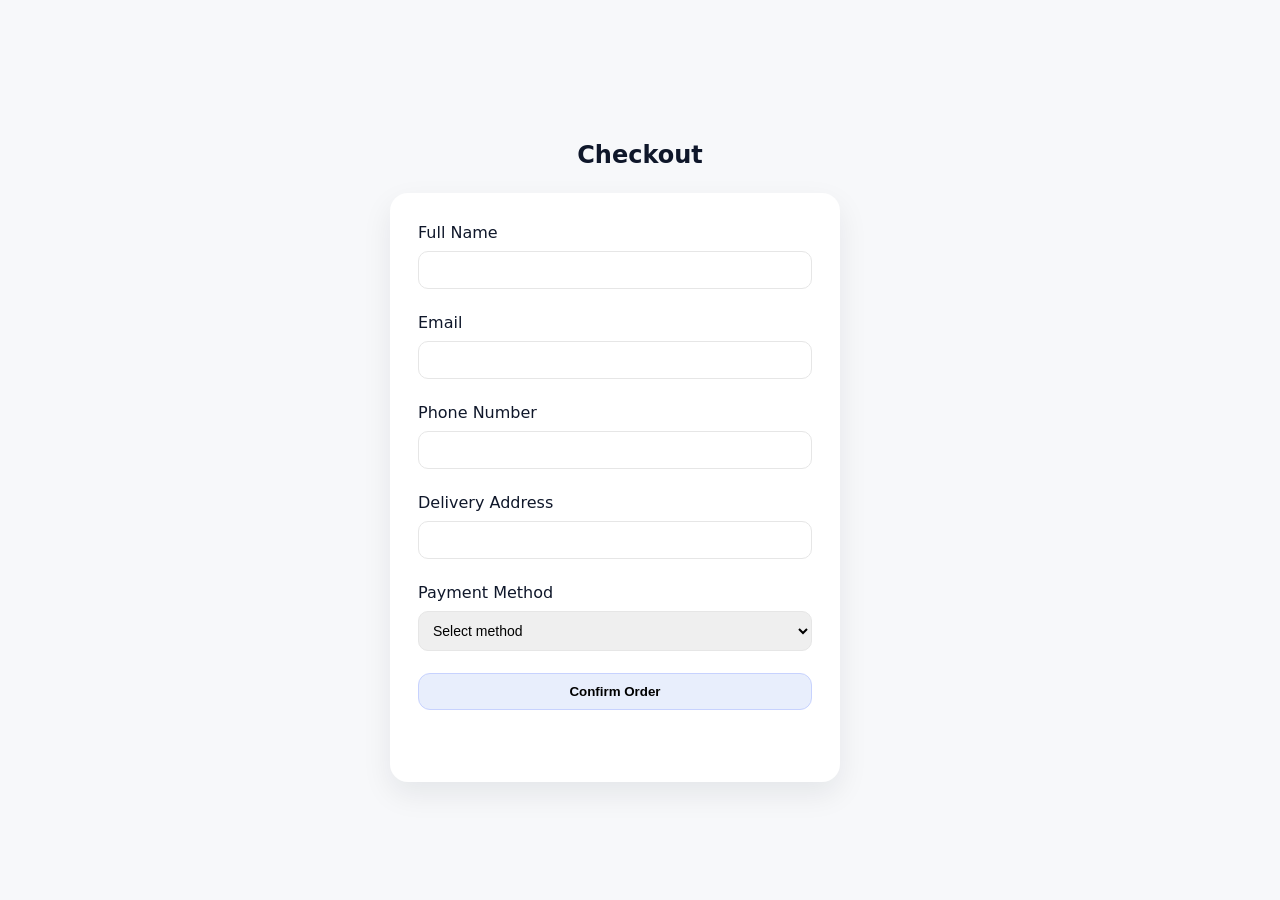
==== checkout.html @ 5b9e7269 "black friday added black friday page with timer" ====
<!doctype html>
<html lang="en">
<head>
  <meta charset="UTF-8" />
  <meta name="viewport" content="width=device-width, initial-scale=1.0" />
  <title>Checkout</title>
  <link rel="stylesheet" href="style.css" />
</head>

<body>

  <section class="checkout">
    <div class="container">
      <h2>Checkout</h2>

      <form id="checkout-form" class="checkout-form">

        <label>
          Full Name
          <input type="text" id="name" />
          <small class="error"></small>
        </label>

        <label>
          Email
          <input type="email" id="email" />
          <small class="error"></small>
        </label>

        <label>
          Phone Number
          <input type="tel" id="phone" />
          <small class="error"></small>
        </label>

        <label>
          Delivery Address
          <input type="text" id="address" />
          <small class="error"></small>
        </label>

        <label>
          Payment Method
          <select id="payment">
            <option value="">Select method</option>
            <option value="cash">Cash</option>
            <option value="card">Card</option>
          </select>
          <small class="error"></small>
        </label>

        <button type="submit" class="btn">Confirm Order</button>

        <p id="success-message" class="success-message"></p>

      </form>
    </div>
  </section>

  <script src="checkout.js"></script>
</body>
</html>
---- style.css ----
* {
  box-sizing: border-box;
}

body {
  margin: 0;
  font-family: system-ui, -apple-system, Segoe UI, Roboto, Arial, sans-serif;
  line-height: 1.5;
  background: #f7f8fa;
  color: #0f172a;
}

a {
  color: inherit;
  text-decoration: none;
}

.container {
  width: min(1100px, 92%);
  margin: 0 auto;
}

.site-header,
.site-nav,
.site-footer {
  background: white;
}

.site-nav {
  border-top: 1px solid #e6e6e6;
  border-bottom: 1px solid #e6e6e6;
}

.site-footer {
  margin-top: 24px;
  border-top: 1px solid #e6e6e6;
}


.site-header {
  padding: 24px 0;
}

.header-inner {
  display: flex;
  flex-direction: column;
  align-items: center;
  text-align: center;
}


.brand h1 {
  margin: 0;
  font-size: 28px;
}

.brand p {
  margin: 6px 0 0;
  opacity: 0.75;
}


.site-nav {
  border-top: 1px solid #e6e6e6;
}

.nav-list {
  list-style: none;
  margin: 0;
  padding: 12px 0;
  display: flex;        
  gap: 12px;
  align-items: center;
  justify-content: center;
  flex-wrap: wrap;
}

.nav-list a {
  display: block;
  padding: 10px 14px;
  border-radius: 10px;
  transition: transform 0.12s ease, background 0.12s ease;
}

.nav-list a:hover {
  background: #f2f4f7;        
  transform: translateY(-1px);
}

.nav-list a.active {
  background: #e8eefc;
}

.site-main section {
  padding: 32px 0;
}

.hero h2,
.features h2,
.contact h2 {
  margin-top: 0;
}

.bullet-list {
  margin: 12px 0 0;
  padding-left: 18px;
}

.cards-grid {
  display: grid;       
  grid-template-columns: repeat(3, 1fr);
  gap: 16px;
  margin-top: 16px;
}

.card {
  border: 1px solid #e6e6e6;
  border-radius: 16px;
  padding: 16px;
  background: white;
}

.card h3 {
  margin: 0 0 8px;
}



.site-footer {
  padding: 24px 0;
}

.footer-grid {
  display: grid;
  grid-template-columns: 2fr 1fr 1fr;
  gap: 16px;
}

.footer-links {
  list-style: none;
  padding: 0;
  margin: 10px 0 0;
}

.footer-links li {
  margin: 8px 0;
}

.footer-links a:hover {
  text-decoration: underline;
}


@media (max-width: 1199px) {
  .cards-grid {
    grid-template-columns: repeat(2, 1fr);
  }

  .footer-grid {
    grid-template-columns: 1fr 1fr;
  }
}


@media (max-width: 767px) {
  .nav-list {
    flex-direction: column;  
    align-items: stretch;
  }

  .nav-list a {
    text-align: center;
    width: 100%;
  }

  .cards-grid {
    grid-template-columns: 1fr;
  }

  .footer-grid {
    grid-template-columns: 1fr;
  }

  .brand h1 {
    font-size: 24px;
  }
}


.hero .container,
.features .container,
.contact .container {
  background: white;
  border: 1px solid #e6e6e6;
  border-radius: 18px;
  padding: 22px;
}

.hero h2 {
  font-size: 28px;
  margin-bottom: 8px;
}

.hero p {
  margin-top: 0;
  opacity: 0.85;
}

.card {
  box-shadow: 0 8px 24px rgba(15, 23, 42, 0.06);
}

.cards-grid {
  margin-top: 18px;
}

.nav-list a.active {
  background: #e8eefc;
  border: 1px solid #c7d2fe;
}

.nav-list a:hover {
  background: #f1f5f9;
}

.footer-grid h3 {
  margin-top: 0;
}


.section-subtitle {
  margin: 6px 0 0;
  opacity: 0.8;
  max-width: 60ch;
}


.site-main section {
  padding: 38px 0;
}


.programs .container {
  background: white;
  border: 1px solid #e6e6e6;
  border-radius: 18px;
  padding: 22px;
}


.card--media {
  overflow: hidden; 
  padding: 0;     
}

.card-img {
  width: 100%;
  height: 170px;
  object-fit: cover;
  display: block;
  border-bottom: 1px solid #e6e6e6;
}

.card-body {
  padding: 16px;
}

.card-body p {
  margin: 0 0 12px;
  opacity: 0.85;
}

.btn {
  display: inline-block;
  padding: 10px 14px;
  border-radius: 12px;
  border: 1px solid #c7d2fe;
  background: #e8eefc; 
  font-weight: 600;
  transition: transform 0.12s ease, background 0.12s ease, box-shadow 0.12s ease;
}

.btn:hover {
  background: #dbe7ff;
  transform: translateY(-1px);
  box-shadow: 0 10px 22px rgba(15, 23, 42, 0.10);
}
.card {
  transition: transform 0.14s ease, box-shadow 0.14s ease, border-color 0.14s ease;
}

.card:hover {
  transform: translateY(-3px);
  border-color: #cbd5e1;
  box-shadow: 0 14px 30px rgba(15, 23, 42, 0.10);
}

.cards-grid--6 {
  margin-top: 18px;
}


@media (max-width: 1199px) {
  .card-img {
    height: 160px;
  }
}
@media (max-width: 767px) {
  .card-img {
    height: 150px;
  }
}

html {
  scroll-behavior: smooth;
}

.brand {
  padding: 8px 0;
}


.cart-items {
  display: grid;
  gap: 10px;
  margin-top: 12px;
}

.cart-item {
  display: flex;
  justify-content: space-between;
  align-items: center;
  border: 1px solid #e6e6e6;
  background: white;
  border-radius: 14px;
  padding: 12px 14px;
}

.cart-item .meta {
  display: grid;
  gap: 2px;
}

.cart-item .price {
  opacity: 0.85;
}

.cart-summary {
  margin-top: 14px;
  padding: 12px 14px;
  border: 1px solid #e6e6e6;
  border-radius: 14px;
  background: white;
}

.btn-danger {
  border: 1px solid #fecaca;
  background: #fee2e2;
  border-radius: 12px;
  padding: 8px 12px;
  font-weight: 600;
  cursor: pointer;
}

.btn-danger:hover {
  background: #fecaca;
}




.checkout {
  min-height: 100vh;
  display: flex;
  align-items: center;
  justify-content: center;
  background: #f7f8fa;
  padding: 40px 16px;
}



.checkout-form {
  display: grid;
  gap: 16px;
  margin-top: 20px;
  width: 100%;
  max-width: 450px;
  background: white;
  padding: 28px;
  border-radius: 18px;
  box-shadow: 0 12px 30px rgba(15, 23, 42, 0.08);
}

.checkout h2 {
  text-align: center;
  margin-bottom: 10px;
}


.checkout-form label {
  display: grid;
  gap: 6px;
  font-weight: 500;
}

.checkout-form input,
.checkout-form select {
  padding: 10px;
  border-radius: 10px;
  border: 1px solid #e6e6e6;
  font-size: 14px;
}

.checkout-form input:focus,
.checkout-form select:focus {
  outline: none;
  border-color: #c7d2fe;
}

.error {
  color: #dc2626;
  font-size: 12px;
}

.success-message {
  margin-top: 12px;
  color: #16a34a;
  font-weight: 600;
}

.checkout .container {
  width: 100%;
  max-width: 500px;
}

/* ===== Black Friday page ===== */
.bf-banner {
  padding: 38px 0;
}

.bf-banner__inner {
  display: flex;
  align-items: center;
  justify-content: space-between;
  gap: 16px;
  background: #0f172a;
  color: white;
  border-radius: 18px;
  padding: 22px;
  border: 1px solid rgba(255,255,255,0.12);
}

.bf-banner h2 {
  margin: 0;
  letter-spacing: 1px;
}

.bf-banner p {
  margin: 6px 0 0;
  opacity: 0.9;
}

.bf-timer {
  display: grid;
  grid-auto-flow: column;
  gap: 10px;
}

.bf-box {
  background: rgba(255,255,255,0.10);
  border: 1px solid rgba(255,255,255,0.16);
  border-radius: 14px;
  padding: 10px 12px;
  min-width: 82px;
  text-align: center;
}

.bf-num {
  font-weight: 800;
  font-size: 22px;
}

.bf-label {
  font-size: 12px;
  opacity: 0.85;
}

.bf-controls {
  padding: 18px 0;
}

.controls-grid {
  display: grid;
  grid-template-columns: repeat(3, 1fr);
  gap: 14px;
}

.control {
  display: grid;
  gap: 6px;
  font-weight: 600;
}

.control select {
  padding: 10px;
  border-radius: 12px;
  border: 1px solid #e6e6e6;
  background: white;
}

.bf-card {
  position: relative;
}

.bf-badge {
  position: absolute;
  top: 12px;
  left: 12px;
  background: #0f172a;
  color: white;
  padding: 6px 10px;
  border-radius: 999px;
  font-weight: 700;
  font-size: 12px;
}

.bf-meta {
  opacity: 0.8;
  margin: 6px 0 0;
}

.bf-price {
  margin: 10px 0 0;
  display: flex;
  gap: 10px;
  align-items: baseline;
}

.bf-old {
  opacity: 0.6;
  text-decoration: line-through;
}

.bf-new {
  font-weight: 800;
}

.bf-card--out {
  opacity: 0.65;
}

@media (max-width: 767px) {
  .bf-banner__inner {
    flex-direction: column;
    align-items: stretch;
  }

  .bf-timer {
    grid-auto-flow: row;
    grid-template-columns: repeat(2, 1fr);
  }

  .controls-grid {
    grid-template-columns: 1fr;
  }
}
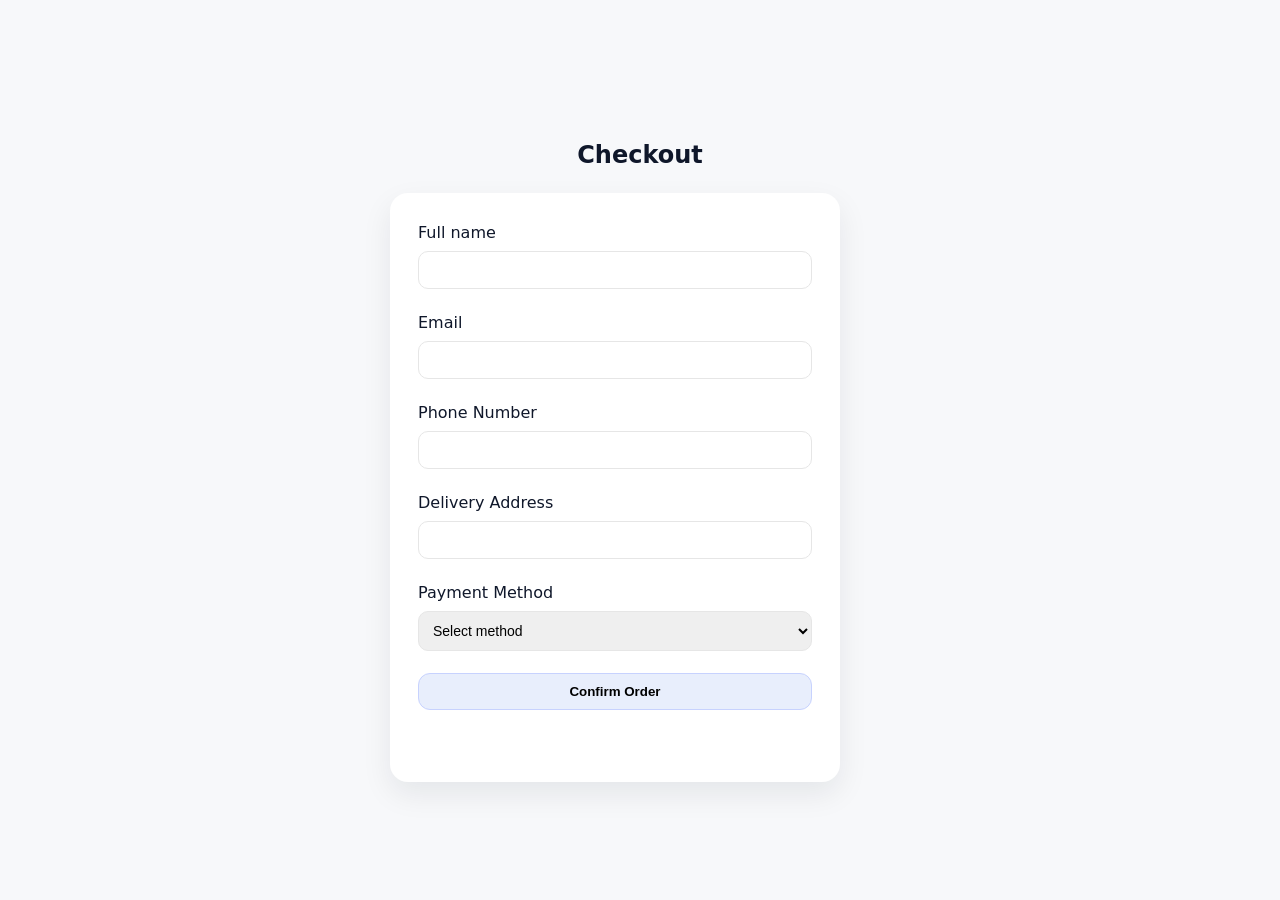
==== commit db0699c1: "Changes to be committed:  modified:   checkout.html" ====
--- a/checkout.html
+++ b/checkout.html
@@ -16,7 +16,7 @@
       <form id="checkout-form" class="checkout-form">
 
         <label>
-          Full Name
+          Full name
           <input type="text" id="name" />
           <small class="error"></small>
         </label>
--- a/style.css
+++ b/style.css
@@ -434,7 +434,7 @@
   max-width: 500px;
 }
 
-/* ===== Black Friday page ===== */
+/*  Black Friday page */
 .bf-banner {
   padding: 38px 0;
 }
